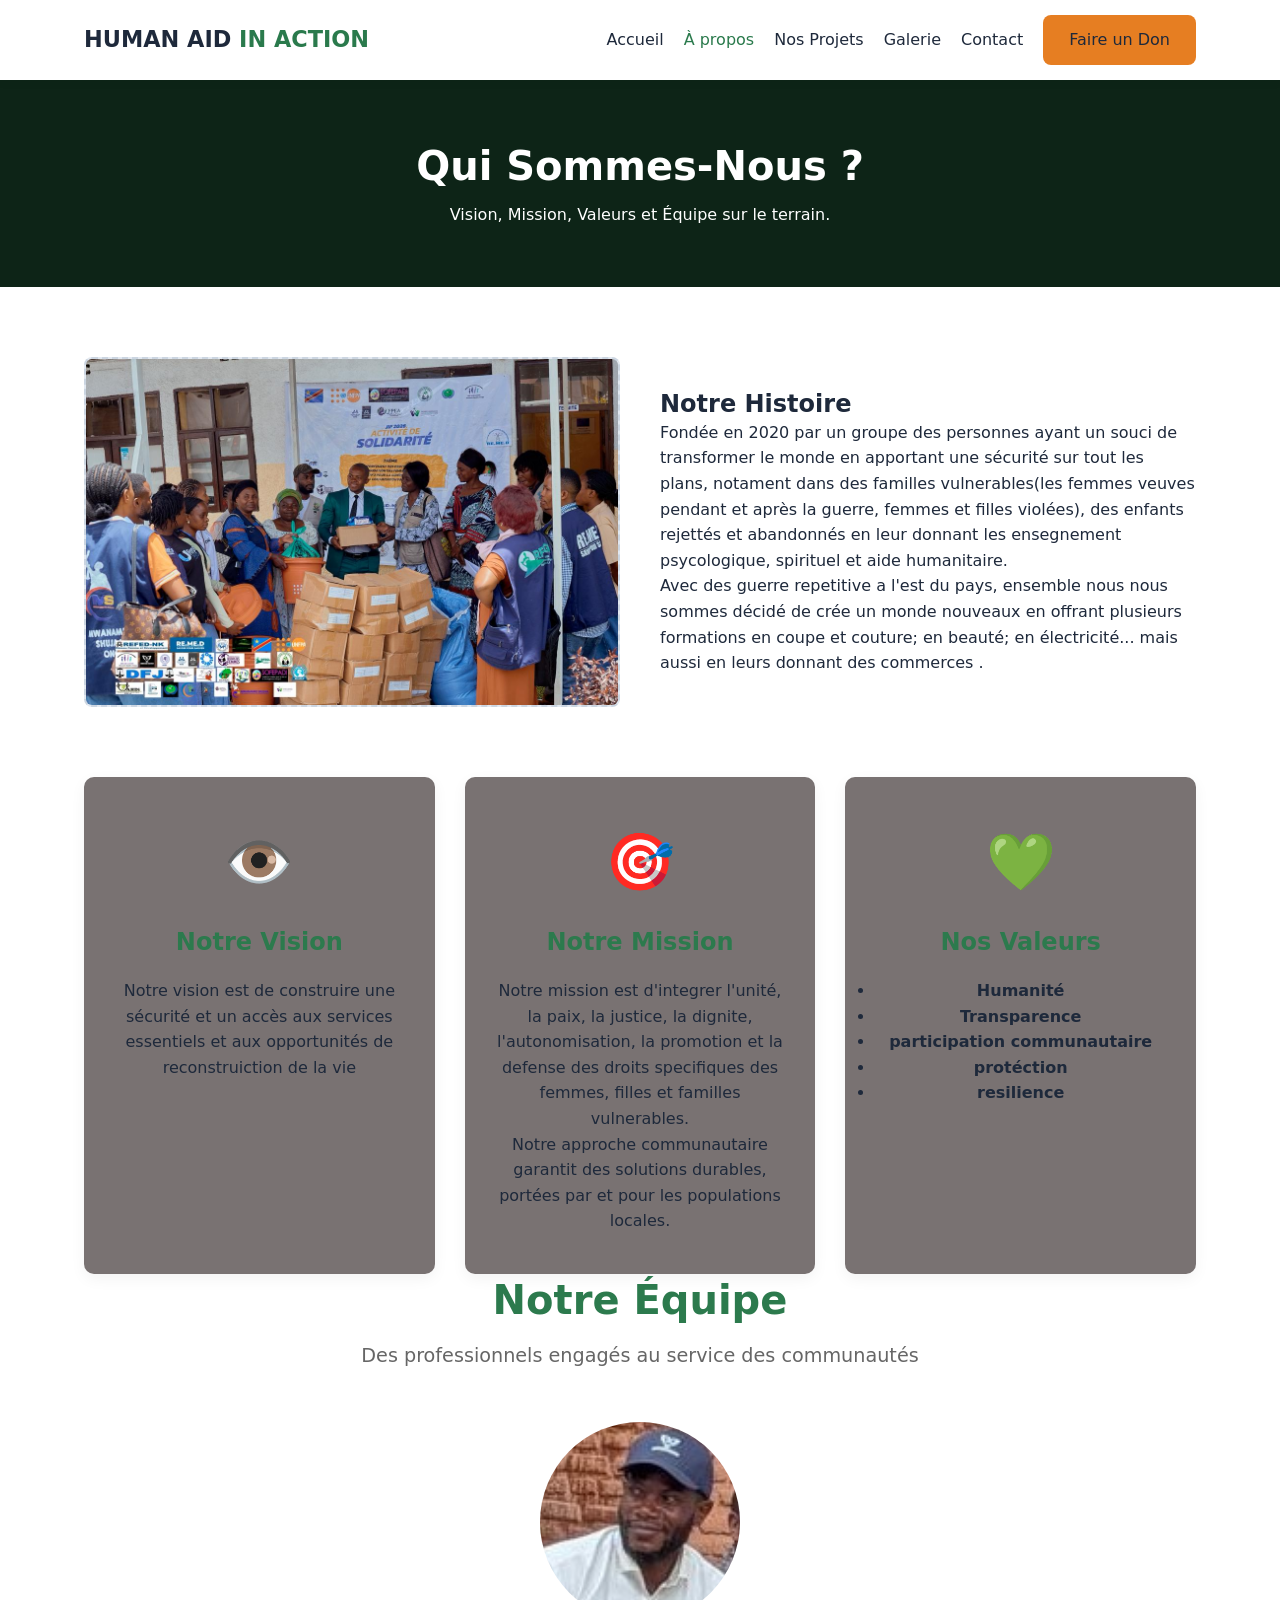
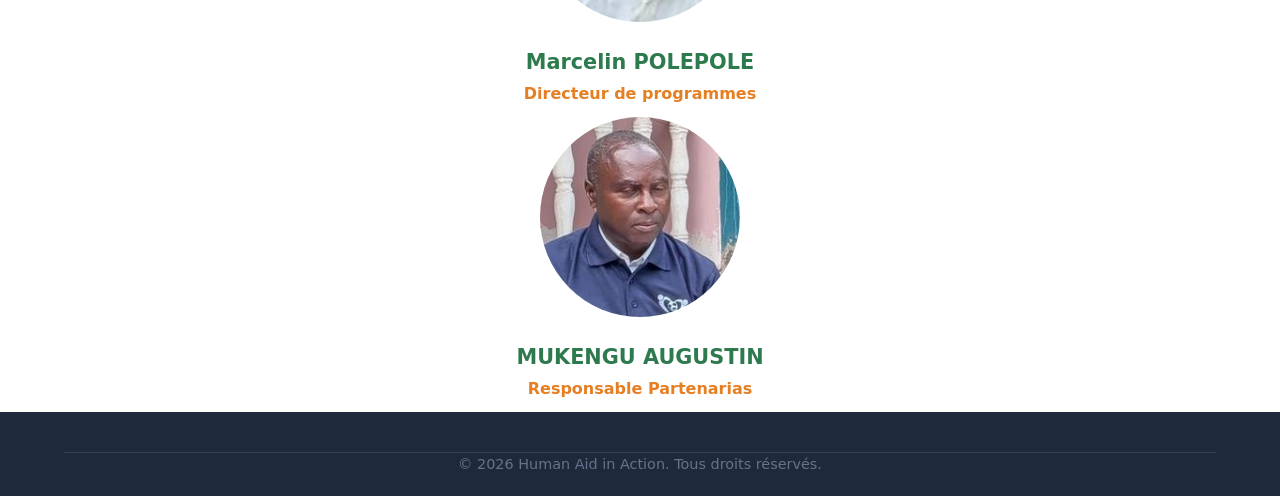
==== a-propos.html @ 74c25638 "init" ====
<!DOCTYPE html>
<html lang="fr">
<head>
  <meta charset="UTF-8">
  <meta name="viewport" content="width=device-width, initial-scale=1.0">
  <title>À propos - Human Aid in Action</title>
  <link rel="stylesheet" href="style.css">
</head>
<body>

  <header class="navbar">
    <div class="container nav-container">
      <a href="index.html" class="logo">Human Aid <span>in Action</span></a>
      <button class="menu-toggle" id="menuToggle" aria-label="Menu">☰</button>
      <nav class="nav-menu" id="navMenu">
        <a href="index.html">Accueil</a>
        <a href="a-propos.html" class="active">À propos</a>
        <a href="projets.html">Nos Projets</a>
        <a href="galerie.html">Galerie</a>
        <a href="contact.html">Contact</a>
        <a href="https://yembjkyt.mychariow.shop/prd_061tvge9/checkout" class="btn btn-secondary">Faire un Don</a>
      </nav>
    </div>
  </header>

  <div class="page-header">
    <div class="container">
      <h1>Qui Sommes-Nous ?</h1>
      <p>Vision, Mission, Valeurs et Équipe sur le terrain.</p>
    </div>
  </div>

  <section class="section">
    <div class="container grid-2">
      <div class="img-box" style="height: 350px;">
        <img src="haa/hist.jpg" alt="Notre histoire">
        <!-- EMPLACEMENT IMAGE VISION -->
      </div>
      <div>
        <h2>Notre Histoire</h2>
            <p>Fondée en 2020 par un groupe des personnes ayant un souci de transformer le monde en apportant une sécurité sur tout les plans, notament dans des familles vulnerables(les femmes veuves pendant et après la guerre, femmes et filles violées), des enfants rejettés et abandonnés en leur donnant les ensegnement psycologique, spirituel et aide humanitaire. </p>
                    <p>Avec des guerre repetitive a l'est du pays, ensemble nous nous sommes décidé de crée un monde nouveaux en offrant plusieurs formations en coupe et couture; en beauté; en électricité...
                        mais aussi en leurs donnant des commerces .</p>
      </div>
    </div>
  </section>


  
        <!-- Vision, Mission, Valeurs -->
        <section class="values-section">
            <div class="container">
                <div class="values-grid">
                    <div class="value-card">
                        <div class="value-icon">👁️</div>
                        <h3>Notre Vision</h3>
                       <p>Notre vision est de construire une sécurité et un accès aux services essentiels et aux opportunités de reconstruiction de la vie</p>
                    </div>
                    
                    <div class="value-card">
                        <div class="value-icon">🎯</div>
                        <h3>Notre Mission</h3>
                        <p>Notre mission est d'integrer l'unité, la paix, la justice, la dignite, l'autonomisation, la promotion et la defense des droits specifiques des femmes, filles et familles vulnerables.</p>
                        <p>Notre approche communautaire garantit des solutions durables, portées par et pour les populations locales.</p>
                    </div>
                    
                    <div class="value-card">
                        <div class="value-icon">💚</div>
                        <h3>Nos Valeurs</h3>
                        <ul class="values-list">
                            <li><strong>Humanité</strong> 
                            <li><strong>Transparence</strong> 
                            <li><strong>participation communautaire</strong> 
                            <li><strong>protéction</strong> 
                            <li><strong>resilience</strong> 
                        </ul>
                    </div>
                </div>
            </div>
        </section>

        <!-- Équipe -->
        <section class="team-section">
            <div class="container">
                <h2 class="section-title">Notre Équipe</h2>
                <p class="section-subtitle">Des professionnels engagés au service des communautés</p>
                
                <div class="team-grid">
                    <div class="team-card">
                        <img src="p3.jpg" alt="Directrice">
                        <h3>Marcelin POLEPOLE</h3>
                        <p class="team-role">Directeur de programmes</p>
                    </div>
                    
                    <div class="team-card">
                        <img src="haa/m2.jpg" alt="Responsable programmes">
                        <h3>MUKENGU AUGUSTIN</h3>
                        <p class="team-role">Responsable Partenarias</p>
                    </div>
                </div>
            </div>
        </section>
    </main>


  <footer class="footer">
    <div class="container footer-bottom">
      <p>&copy; 2026 Human Aid in Action. Tous droits réservés.</p>
    </div>
  </footer>

  <script src="script.js"></script>
</body>
</html>
---- style.css ----
/* ==========================================================================
   STYLE GLOBAL & VARIABLES - HUMAN AID IN ACTION
   ========================================================================== */

:root {
  --primary: #2a7a4c;
  --primary-hover: #1f5937;
  --secondary: #e67e22;
  --secondary-hover: #d35400;
  --dark: #1e293b;
  --light: #f8fafc;
  --white: #ffffff;
  --gray: #64748b;
  --gray-light: #e2e8f0;
  --border-radius: 8px;
  --transition: all 0.3s ease;
  --shadow: 0 4px 15px rgba(0, 0, 0, 0.08);
}

* {
  margin: 0;
  padding: 0;
  box-sizing: border-box;
}

html {
  scroll-behavior: smooth;
  font-family: system-ui, -apple-system, BlinkMacSystemFont, 'Segoe UI', Roboto, sans-serif;
  color: var(--dark);
  line-height: 1.6;
}

body {
  background-color: var(--white);
  display: flex;
  flex-direction: column;
  min-height: 100vh;
}

.container {
  width: 90%;
  max-width: 1200px;
  margin: 0 auto;
}

/* --- TYPOGRAPHIE & BOUTONS --- */
h1, h2, h3, h4 {
  color: var(--dark);
  line-height: 1.3;
}

.btn {
  display: inline-block;
  padding: 12px 26px;
  border-radius: var(--border-radius);
  text-decoration: none;
  font-weight: 600;
  transition: var(--transition);
  border: none;
  cursor: pointer;
  text-align: center;
}

.btn-primary {
  background-color: var(--primary);
  color: var(--white);
}

.btn-primary:hover {
  background-color: var(--primary-hover);
}

.btn-secondary {
  background-color: var(--secondary);
  color: var(--white);
}

.btn-secondary:hover {
  background-color: var(--secondary-hover);
}

.btn-outline {
  background-color: transparent;
  border: 2px solid var(--white);
  color: var(--white);
}

.btn-outline:hover {
  background-color: var(--white);
  color: var(--dark);
}

.w-100 {
  width: 100%;
}

/* --- EN-TÊTE ET NAVIGATION --- */
.navbar {
  position: sticky;
  top: 0;
  background: var(--white);
  box-shadow: 0 2px 10px rgba(0, 0, 0, 0.05);
  z-index: 1000;
  padding: 15px 0;
}

.nav-container {
  display: flex;
  justify-content: space-between;
  align-items: center;
}

.logo {
  font-size: 1.4rem;
  font-weight: 800;
  color: var(--dark);
  text-decoration: none;
  text-transform: uppercase;
}

.logo span {
  color: var(--primary);
}

.nav-menu {
  display: flex;
  align-items: center;
  gap: 20px;
}

.nav-menu a {
  text-decoration: none;
  color: var(--dark);
  font-weight: 500;
  transition: var(--transition);
}

.nav-menu a:hover,
.nav-menu a.active {
  color: var(--primary);
}

.menu-toggle {
  display: none;
  background: none;
  border: none;
  font-size: 1.8rem;
  cursor: pointer;
}

/* --- BANNIÈRE EN-TÊTE DE PAGE --- */
.page-header {
  padding: 60px 0;
  text-align: center;
  color: var(--white);
  /* EMPLACEMENT BACKGROUND IMAGE PAGE HEADER: remplace l'url ci-dessous */
  background: linear-gradient(rgba(0, 0, 0, 0.7), rgba(0, 0, 0, 0.7)), var(--primary);
}

.page-header h1 {
  color: var(--white);
  font-size: 2.5rem;
  margin-bottom: 10px;
}

/* --- SECTIONS SPÉCIFIQUES --- */
.section {
  padding: 70px 0;
}

.bg-light {
  background-color: var(--light);
}

.section-title {
  text-align: center;
  margin-bottom: 45px;
}

.section-title h2 {
  font-size: 2.2rem;
  margin-bottom: 10px;
}

.section-title p {
  color: var(--gray);
}

.grid-2 {
  display: grid;
  grid-template-columns: 1fr 1fr;
  gap: 40px;
  align-items: center;
}

.grid-3 {
  display: grid;
  grid-template-columns: repeat(auto-fit, minmax(300px, 1fr));
  gap: 30px;
}

.grid-4 {
  display: grid;
  grid-template-columns: repeat(auto-fit, minmax(220px, 1fr));
  gap: 20px;
}

/* --- CONTENEUR D'IMAGE DÉDIÉ --- */
.img-box {
  width: 100%;
  height: 250px;
  background-color: var(--gray-light);
  border-radius: var(--border-radius);
  display: flex;
  align-items: center;
  justify-content: center;
  color: var(--gray);
  font-weight: 600;
  border: 2px dashed #cbd5e1;
  overflow: hidden;
}

.img-box img {
  width: 100%;
  height: 100%;
  object-fit: cover;
}

/* --- ACCUEIL HERO --- */
.hero {
  padding: 100px 0;
  text-align: center;
  color: var(--white);
  /* EMPLACEMENT BACKGROUND HERO ACCUEIL */
 background: url(haa/background.jpg) center/cover;
}

.hero h1 {
  color: var(--white);
  font-size: 3rem;
  margin: 15px 0;
}

.hero p {
  font-size: 1.2rem;
  max-width: 650px;
  margin: 0 auto 30px;
  color: #e2e8f0;
}

.hero-btns {
  display: flex;
  justify-content: center;
  gap: 15px;
}

/* --- STATISTIQUES --- */
.stats-container {
  margin-top: -40px;
  position: relative;
  z-index: 10;
}

.stat-card {
  background: var(--white);
  padding: 25px;
  border-radius: var(--border-radius);
  box-shadow: var(--shadow);
  text-align: center;
}

.stat-card h3 {
  font-size: 2.2rem;
  color: var(--primary);
}

.stat-card p {
  color: var(--gray);
  font-size: 0.95rem;
}

/* --- CARTES ET COMPOSANTS --- */
.card {
  background: var(--white);
  padding: 30px;
  border-radius: var(--border-radius);
  box-shadow: var(--shadow);
  transition: var(--transition);
}

.card:hover {
  transform: translateY(-5px);
}

.card-icon {
  font-size: 2.5rem;
  margin-bottom: 15px;
}

.team-card {
  text-align: center;
}

.team-card .img-box {
  height: 200px;
  margin-bottom: 15px;
}

.gallery-grid {
  display: grid;
  grid-template-columns: repeat(auto-fill, minmax(280px, 1fr));
  gap: 20px;
}

.gallery-item {
  height: 220px;
}

/* --- FORMULAIRES --- */
.form-container {
  background: var(--light);
  padding: 35px;
  border-radius: var(--border-radius);
  box-shadow: var(--shadow);
}

.form-group {
  margin-bottom: 20px;
}

.form-group label {
  display: block;
  margin-bottom: 8px;
  font-weight: 600;
}

.form-group input,
.form-group textarea,
.form-group select {
  width: 100%;
  padding: 12px;
  border: 1px solid var(--gray-light);
  border-radius: var(--border-radius);
  font-family: inherit;
  font-size: 1rem;
}

.payment-options {
  display: flex;
  gap: 10px;
  margin-bottom: 20px;
}

.payment-btn {
  flex: 1;
  padding: 12px;
  border: 1px solid var(--gray-light);
  background: var(--white);
  border-radius: var(--border-radius);
  cursor: pointer;
  font-weight: 600;
  text-align: center;
}

.payment-btn.active {
  border-color: var(--primary);
  background: #e8f5e9;
  color: var(--primary);
}

/* --- FOOTER --- */
.footer {
  background: var(--dark);
  color: var(--gray);
  padding: 40px 0 20px;
  margin-top: auto;
}

.footer-grid {
  display: grid;
  grid-template-columns: repeat(auto-fit, minmax(200px, 1fr));
  gap: 30px;
  margin-bottom: 30px;
}

.footer-col h4 {
  color: var(--white);
  margin-bottom: 15px;
}

.footer-col a {
  display: block;
  color: var(--gray);
  text-decoration: none;
  margin-bottom: 8px;
  transition: var(--transition);
}

.footer-col a:hover {
  color: var(--white);
}

.footer-bottom {
  text-align: center;
  border-top: 1px solid #334155;
  padding-top: 20px;
  font-size: 0.9rem;
}
/* --- RESPONSIVE MOBILE --- */
@media (max-width: 768px) {
 .menu-toggle {
    display: block;
  }
  .nav-menu {
    display: none;
    position: absolute;
    top: 100%;
    left: 0;
    width: 100%;
    background: var(--white);
    flex-direction: column;
    padding: 20px;
    box-shadow: 0 4px 10px rgba(0, 0, 0, 0.1);
  }

  .nav-menu.active {
    display: flex;
  }

  .grid-2 {
    grid-template-columns: 1fr;
  }

  .hero h1 {
    font-size: 2rem;
  }

  .hero-btns {
    flex-direction: column;
  }
}


.container {
    max-width: 1200px;
    margin: 0 auto;
    padding: 0 20px;
}
.identity-card {
    background: #423d3d;
    padding: 40px 30px;
    border-radius: 10px;
    text-align: center;
    transition: transform 0.3s;
    color: whitesmoke;
}
.identity-grid {
    display: grid;
    grid-template-columns: repeat(auto-fit, minmax(250px, 1fr));
    gap: 30px;
    margin-bottom: 60px;
}

.identity-icon {
    font-size: 3rem;
    margin-bottom: 20px;
}

.identity-card h3 {
    font-size: 1.5rem;
    margin-bottom: 15px;
    color: #2c7a4d;
}
.volunteer-cta {
    padding: 80px 0;
    background: linear-gradient(
135deg
, #e67e22 0%, #d35400 100%);
}
.volunteer-card {
    text-align: center;
    color: white;
    max-width: 700px;
    margin: 0 auto;
}
.volunteer-card h2 {
    font-size: 2.5rem;
    margin-bottom: 20px;
      color: white;
}
.section-title {
    text-align: center;
    font-size: 2.5rem;
    color: #2c7a4d;
    margin-bottom: 15px;
}
.history-block {
    margin: 0 auto;
    padding: 40px;
    background: #9f8d8d;
    border-radius: 10px;
    border-left: 5px solid #e67e22;
}
.history-block h3 {
    font-size: 2rem;
    margin-bottom: 20px;
    color: #2f3a33;
}

.news-grid {
    display: grid;
    grid-template-columns: repeat(3, 1fr);
    gap: 30px;
    margin-bottom: 40px;
}
.news-category {
    position: absolute;
    top: 15px;
    left: 15px;
    background: #e67e22;
    color: white;
    padding: 5px 12px;
    border-radius: 20px;
    font-size: 0.8rem;
    font-weight: 600;
}
.section-subtitle {
    text-align: center;
    font-size: 1.2rem;
    color: #666;
    margin-bottom: 50px;
}

.news-link {
    color: #e67e22;
    text-decoration: none;
    font-weight: 600;
}
.values-grid {
    display: grid;
     grid-template-columns: repeat(auto-fit, minmax(250px, 1fr));
    gap: 30px;
}
.value-icon {
    font-size: 3.5rem;
    margin-bottom: 20px;
}
.value-card h3 {
    font-size: 1.5rem;
    margin-bottom: 20px;
    color: #2c7a4d;
}
.section-title {
    text-align: center;
    font-size: 2.5rem;
    color: #2c7a4d;
    margin-bottom: 15px;
}
.team-card img {
    width: 200px;
    height: 200px;
    border-radius: 50%;
    object-fit: cover;
    margin-bottom: 20px;
}
.team-card h3 {
    font-size: 1.3rem;
    margin-bottom: 5px;
    color: #2c7a4d;
}
.team-role {
    color: #e67e22;
    font-weight: 600;
    margin-bottom: 10px;
}
.value-card {
    background: #797272;
    padding: 40px 30px;
    border-radius: 10px;
    text-align: center;
    box-shadow: 0 5px 15px rgb(0 0 0 / 5%);
}
.media-item img, .media-item video {
    width: 100%;
    height: 100%;
    object-fit: cover;
    transition: transform 0.4s ease;
}
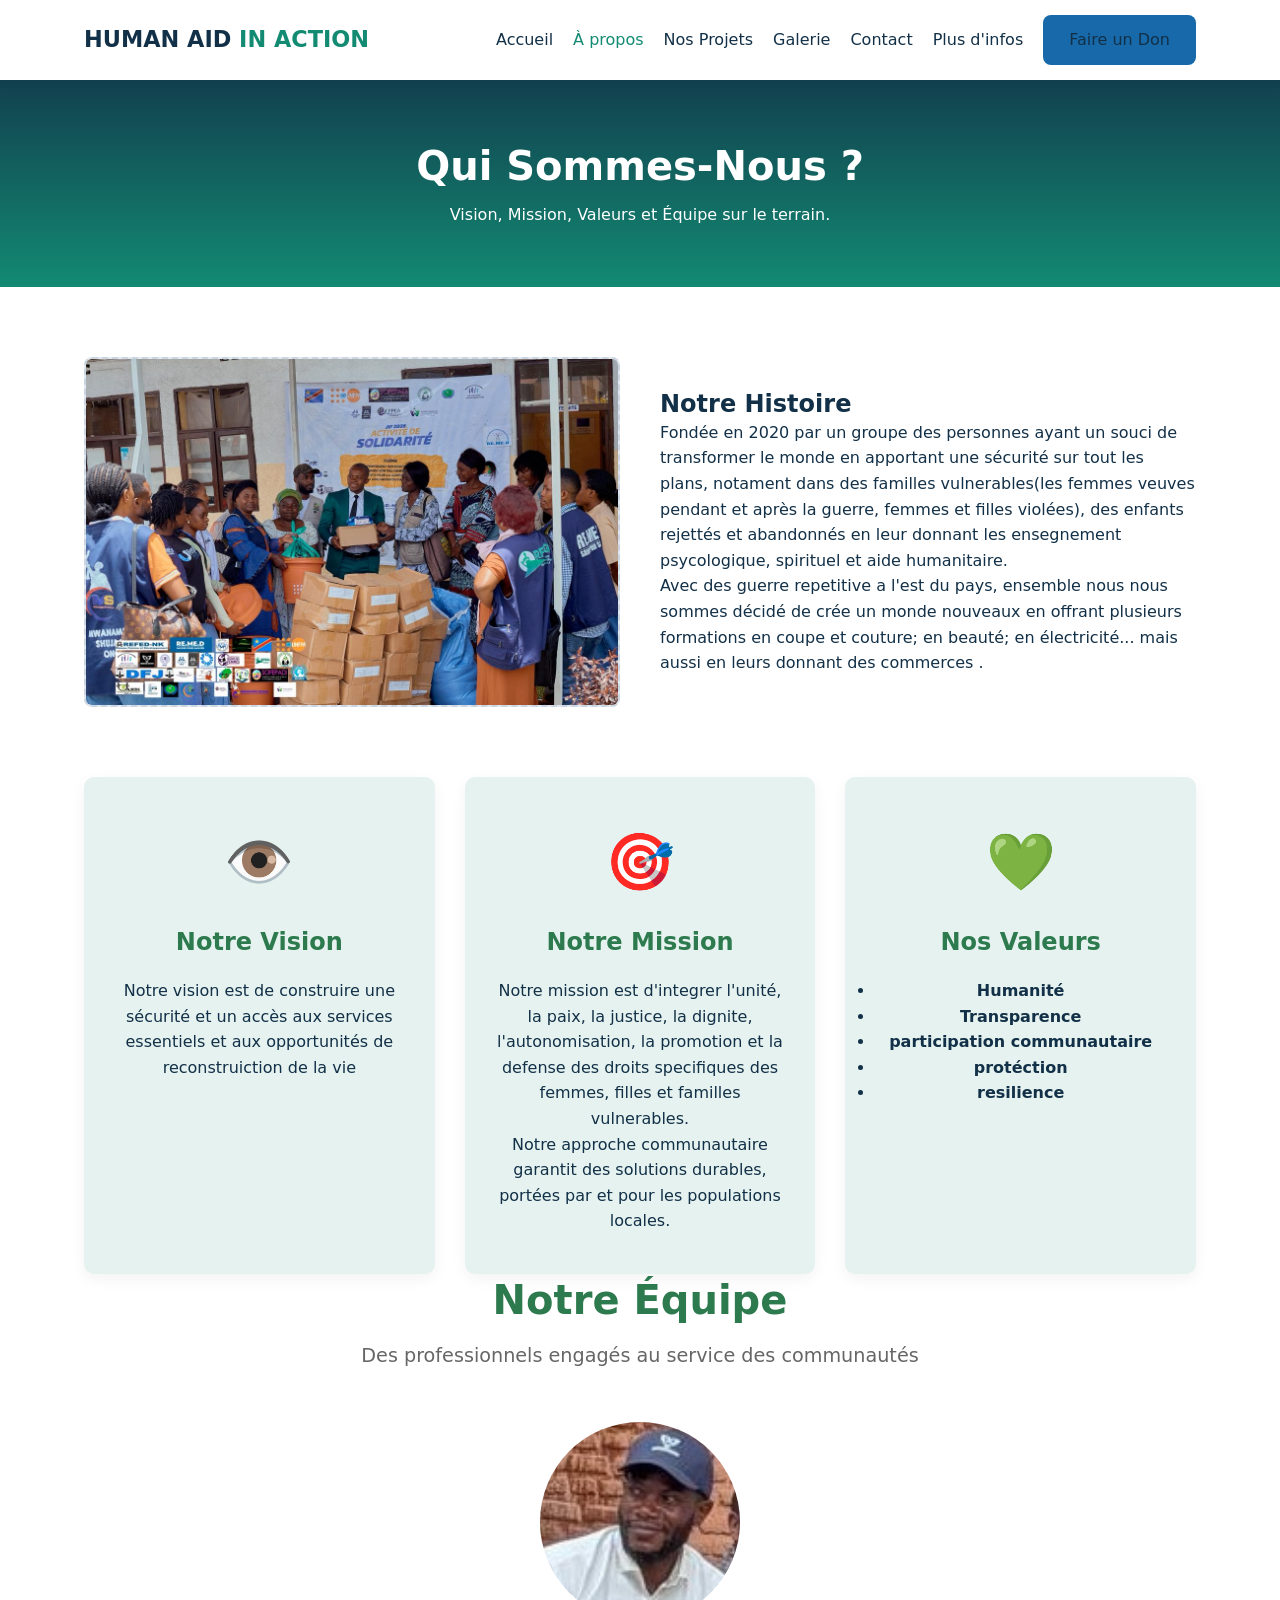
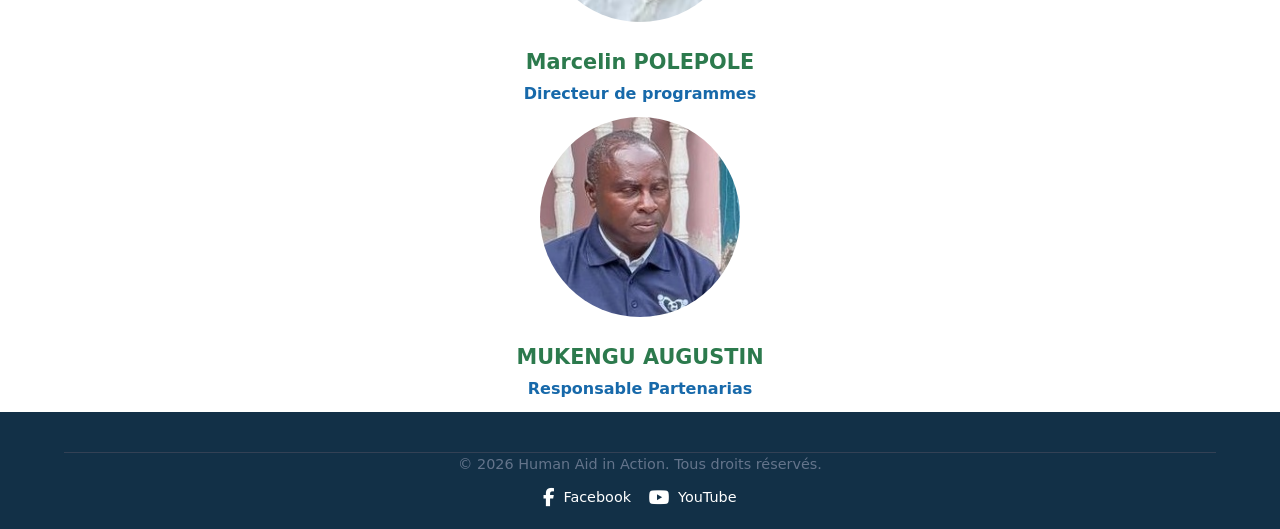
==== commit 386c3457: "init" ====
--- a/a-propos.html
+++ b/a-propos.html
@@ -5,6 +5,7 @@
   <meta name="viewport" content="width=device-width, initial-scale=1.0">
   <title>À propos - Human Aid in Action</title>
   <link rel="stylesheet" href="style.css">
+  <link rel="stylesheet" href="https://cdnjs.cloudflare.com/ajax/libs/font-awesome/6.5.2/css/all.min.css">
 </head>
 <body>
 
@@ -18,6 +19,7 @@
         <a href="projets.html">Nos Projets</a>
         <a href="galerie.html">Galerie</a>
         <a href="contact.html">Contact</a>
+        <a href="pour plus d'info.html">Plus d'infos</a>
         <a href="https://yembjkyt.mychariow.shop/prd_061tvge9/checkout" class="btn btn-secondary">Faire un Don</a>
       </nav>
     </div>
@@ -106,6 +108,10 @@
   <footer class="footer">
     <div class="container footer-bottom">
       <p>&copy; 2026 Human Aid in Action. Tous droits réservés.</p>
+      <div class="social-links">
+        <a href="https://facebook.com/profile.php?id=61572258029571" target="_blank" rel="noopener noreferrer"><i class="fa-brands fa-facebook-f" aria-hidden="true"></i> Facebook</a>
+        <a href="https://www.youtube.com/@humanaidinaction" target="_blank" rel="noopener noreferrer"><i class="fa-brands fa-youtube" aria-hidden="true"></i> YouTube</a>
+      </div>
     </div>
   </footer>
 
--- a/style.css
+++ b/style.css
@@ -3,12 +3,12 @@
    ========================================================================== */
 
 :root {
-  --primary: #2a7a4c;
-  --primary-hover: #1f5937;
-  --secondary: #e67e22;
-  --secondary-hover: #d35400;
-  --dark: #1e293b;
-  --light: #f8fafc;
+  --primary: #138a72;
+  --primary-hover: #0d6756;
+  --secondary: #1769aa;
+  --secondary-hover: #0f4f82;
+  --dark: #123047;
+  --light: #f0f7f5;
   --white: #ffffff;
   --gray: #64748b;
   --gray-light: #e2e8f0;
@@ -154,7 +154,7 @@
   text-align: center;
   color: var(--white);
   /* EMPLACEMENT BACKGROUND IMAGE PAGE HEADER: remplace l'url ci-dessous */
-  background: linear-gradient(rgba(0, 0, 0, 0.7), rgba(0, 0, 0, 0.7)), var(--primary);
+  background: linear-gradient(rgba(18, 48, 71, 0.82), rgba(19, 138, 114, 0.82)), var(--primary);
 }
 
 .page-header h1 {
@@ -226,6 +226,18 @@
   object-fit: cover;
 }
 
+.info-image-slot {
+  height: 360px;
+  background: linear-gradient(135deg, #d9f2ea, #dcecf8);
+  border: 2px dashed var(--primary);
+  color: var(--primary);
+}
+
+.info-image-slot span {
+  padding: 20px;
+  text-align: center;
+}
+
 /* --- ACCUEIL HERO --- */
 .hero {
   padding: 100px 0;
@@ -398,6 +410,30 @@
 
 .footer-col a:hover {
   color: var(--white);
+}
+
+.social-links {
+  display: flex;
+  justify-content: center;
+  gap: 18px;
+  margin-top: 10px;
+}
+
+.social-links a {
+  color: var(--white);
+  text-decoration: none;
+  transition: var(--transition);
+  display: inline-flex;
+  align-items: center;
+  gap: 8px;
+}
+
+.social-links a:hover {
+  color: #7de0c8;
+}
+
+.social-links i {
+  font-size: 1.15rem;
 }
 
 .footer-bottom {
@@ -447,7 +483,7 @@
     padding: 0 20px;
 }
 .identity-card {
-    background: #423d3d;
+  background: #123047;
     padding: 40px 30px;
     border-radius: 10px;
     text-align: center;
@@ -473,9 +509,7 @@
 }
 .volunteer-cta {
     padding: 80px 0;
-    background: linear-gradient(
-135deg
-, #e67e22 0%, #d35400 100%);
+    background: linear-gradient(135deg, #123047 0%, #138a72 100%);
 }
 .volunteer-card {
     text-align: center;
@@ -497,9 +531,9 @@
 .history-block {
     margin: 0 auto;
     padding: 40px;
-    background: #9f8d8d;
+    background: #dcecf8;
     border-radius: 10px;
-    border-left: 5px solid #e67e22;
+    border-left: 5px solid var(--secondary);
 }
 .history-block h3 {
     font-size: 2rem;
@@ -508,16 +542,17 @@
 }
 
 .news-grid {
-    display: grid;
-    grid-template-columns: repeat(3, 1fr);
+      display: grid;
+    grid-template-columns: repeat(auto-fit, minmax(300px, 1fr));
     gap: 30px;
+
     margin-bottom: 40px;
 }
 .news-category {
     position: absolute;
     top: 15px;
     left: 15px;
-    background: #e67e22;
+    background: var(--secondary);
     color: white;
     padding: 5px 12px;
     border-radius: 20px;
@@ -532,7 +567,7 @@
 }
 
 .news-link {
-    color: #e67e22;
+    color: var(--secondary);
     text-decoration: none;
     font-weight: 600;
 }
@@ -569,12 +604,12 @@
     color: #2c7a4d;
 }
 .team-role {
-    color: #e67e22;
+    color: var(--secondary);
     font-weight: 600;
     margin-bottom: 10px;
 }
 .value-card {
-    background: #797272;
+  background: #e5f2ef;
     padding: 40px 30px;
     border-radius: 10px;
     text-align: center;
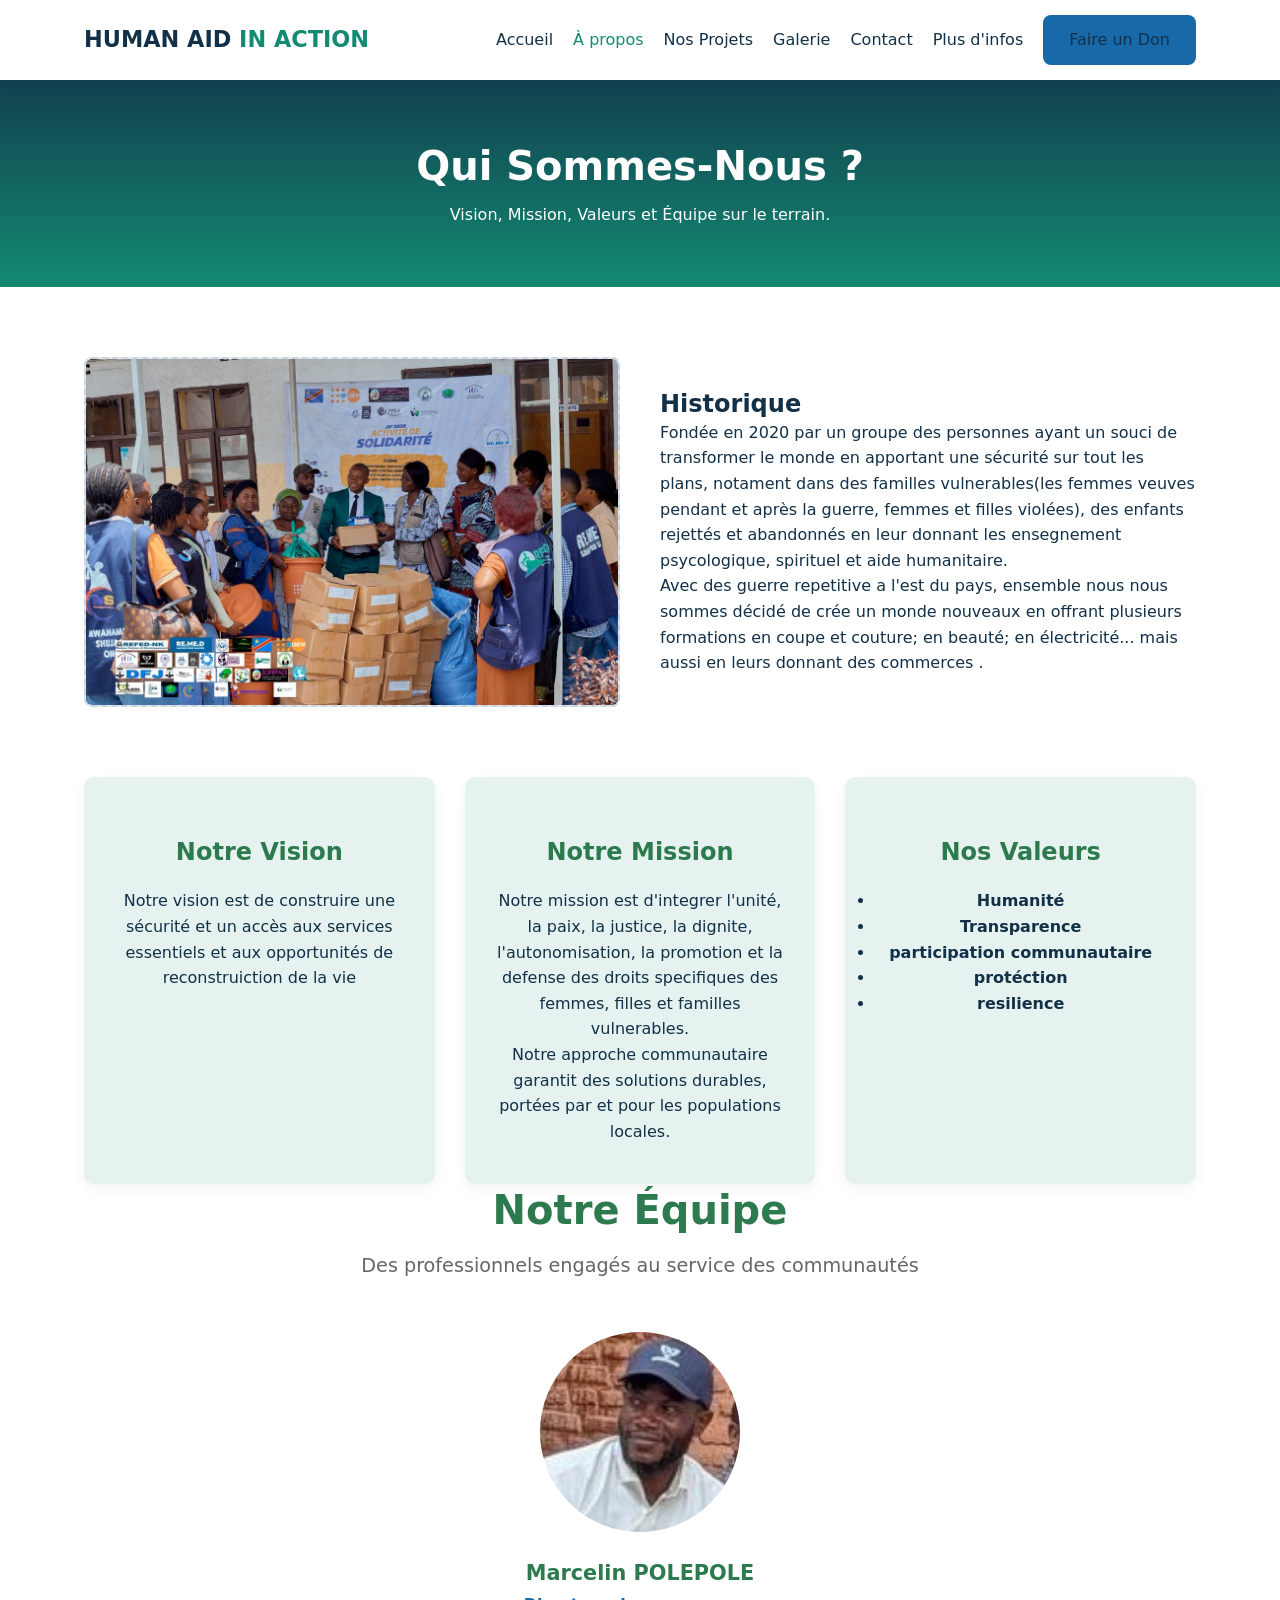
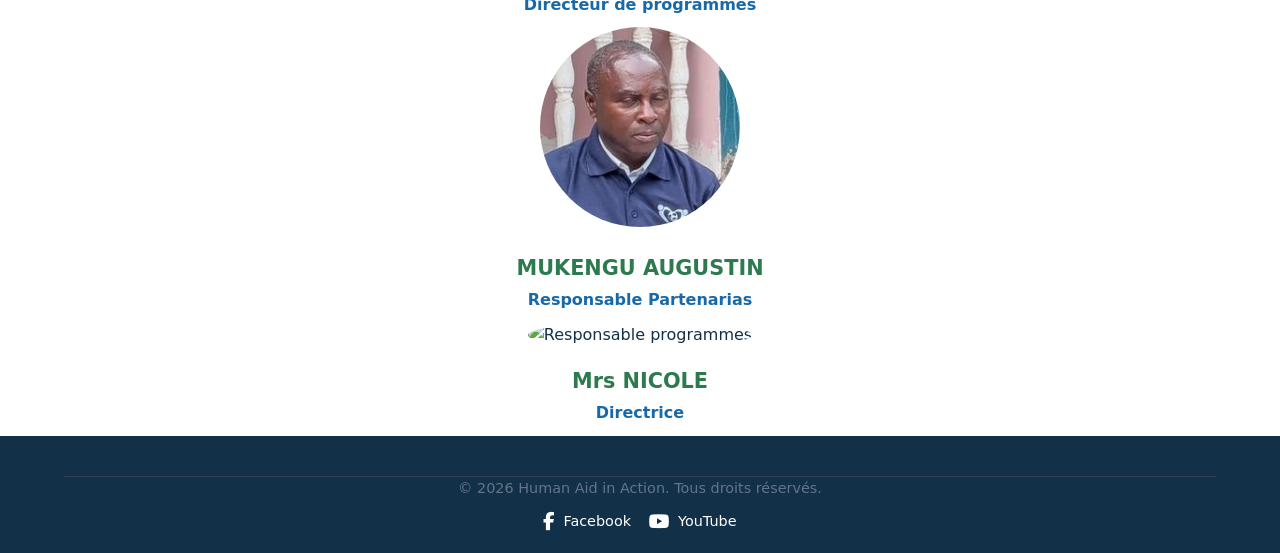
==== commit 5ea59a48: "init" ====
--- a/a-propos.html
+++ b/a-propos.html
@@ -39,7 +39,7 @@
         <!-- EMPLACEMENT IMAGE VISION -->
       </div>
       <div>
-        <h2>Notre Histoire</h2>
+        <h2>Historique</h2>
             <p>Fondée en 2020 par un groupe des personnes ayant un souci de transformer le monde en apportant une sécurité sur tout les plans, notament dans des familles vulnerables(les femmes veuves pendant et après la guerre, femmes et filles violées), des enfants rejettés et abandonnés en leur donnant les ensegnement psycologique, spirituel et aide humanitaire. </p>
                     <p>Avec des guerre repetitive a l'est du pays, ensemble nous nous sommes décidé de crée un monde nouveaux en offrant plusieurs formations en coupe et couture; en beauté; en électricité...
                         mais aussi en leurs donnant des commerces .</p>
@@ -54,20 +54,20 @@
             <div class="container">
                 <div class="values-grid">
                     <div class="value-card">
-                        <div class="value-icon">👁️</div>
+                        <div class="value-icon"></div>
                         <h3>Notre Vision</h3>
                        <p>Notre vision est de construire une sécurité et un accès aux services essentiels et aux opportunités de reconstruiction de la vie</p>
                     </div>
                     
                     <div class="value-card">
-                        <div class="value-icon">🎯</div>
+                        <div class="value-icon"></div>
                         <h3>Notre Mission</h3>
                         <p>Notre mission est d'integrer l'unité, la paix, la justice, la dignite, l'autonomisation, la promotion et la defense des droits specifiques des femmes, filles et familles vulnerables.</p>
                         <p>Notre approche communautaire garantit des solutions durables, portées par et pour les populations locales.</p>
                     </div>
                     
                     <div class="value-card">
-                        <div class="value-icon">💚</div>
+                        <div class="value-icon"></div>
                         <h3>Nos Valeurs</h3>
                         <ul class="values-list">
                             <li><strong>Humanité</strong> 
@@ -99,6 +99,12 @@
                         <h3>MUKENGU AUGUSTIN</h3>
                         <p class="team-role">Responsable Partenarias</p>
                     </div>
+
+                    <div class="team-card">
+                        <img src="haa/m5.jpg" alt="Responsable programmes">
+                        <h3>Mrs NICOLE</h3>
+                        <p class="team-role">Directrice</p>
+                    </div>
                 </div>
             </div>
         </section>
